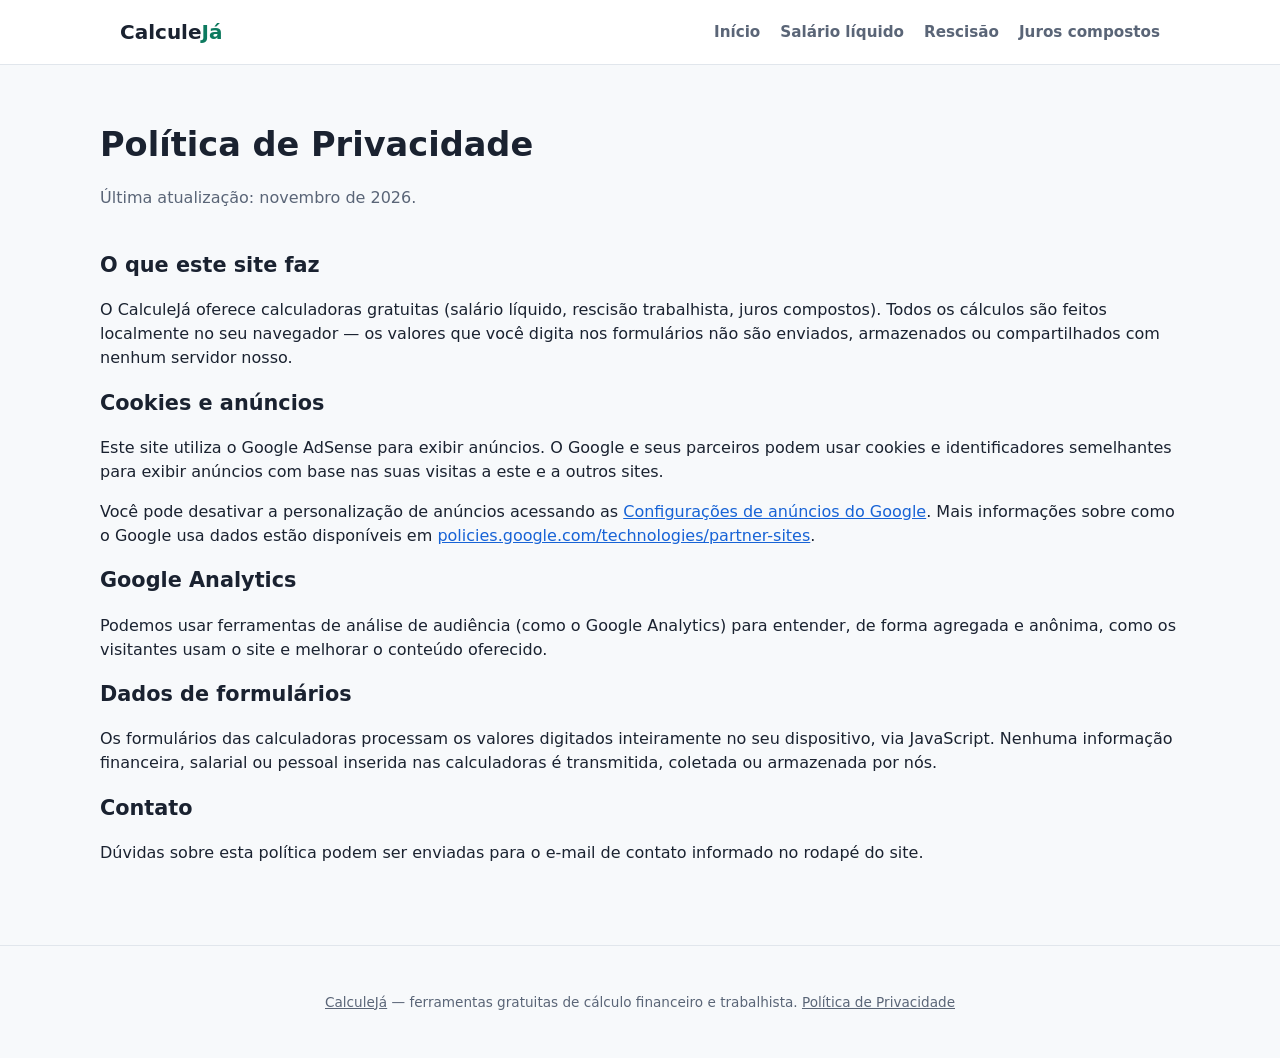
==== privacidade.html @ 0a13f357 "docs: adiciona pagina de politica de privacidade Necessaria para aprovacao do Google AdSense (uso de" ====
<!doctype html>
<html lang="pt-BR">
<head>
  <meta charset="UTF-8" />
  <meta name="viewport" content="width=device-width, initial-scale=1" />
  <title>Política de Privacidade — CalculeJá</title>
  <meta name="description" content="Política de privacidade do CalculeJá: como usamos cookies, anúncios e dados de navegação." />
  <meta name="robots" content="noindex" />
  <link rel="canonical" href="https://calculeja.vercel.app/privacidade.html" />
  <link rel="stylesheet" href="css/styles.css" />
  <script async src="https://pagead2.googlesyndication.com/pagead/js/adsbygoogle.js?client=ca-pub-5938250398235100" crossorigin="anonymous"></script>
</head>
<body>
  <a class="skip-link" href="#conteudo">Ir para o conteúdo</a>
  <header class="site-header">
    <div class="container">
      <a class="logo" href="index.html">Calcule<span>Já</span></a>
      <nav class="main-nav" aria-label="Navegação principal">
        <ul>
          <li><a href="index.html">Início</a></li>
          <li><a href="calculadoras/salario-liquido.html">Salário líquido</a></li>
          <li><a href="calculadoras/rescisao-trabalhista.html">Rescisão</a></li>
          <li><a href="calculadoras/juros-compostos.html">Juros compostos</a></li>
        </ul>
      </nav>
    </div>
  </header>

  <main id="conteudo" class="container calc-page">
    <div class="calc-header">
      <h1>Política de Privacidade</h1>
      <p>Última atualização: novembro de 2026.</p>
    </div>

    <section class="content-section">
      <h2>O que este site faz</h2>
      <p>O CalculeJá oferece calculadoras gratuitas (salário líquido, rescisão trabalhista, juros compostos). Todos os cálculos são feitos localmente no seu navegador — os valores que você digita nos formulários não são enviados, armazenados ou compartilhados com nenhum servidor nosso.</p>

      <h2>Cookies e anúncios</h2>
      <p>Este site utiliza o Google AdSense para exibir anúncios. O Google e seus parceiros podem usar cookies e identificadores semelhantes para exibir anúncios com base nas suas visitas a este e a outros sites.</p>
      <p>Você pode desativar a personalização de anúncios acessando as <a href="https://adssettings.google.com" target="_blank" rel="noopener">Configurações de anúncios do Google</a>. Mais informações sobre como o Google usa dados estão disponíveis em <a href="https://policies.google.com/technologies/partner-sites" target="_blank" rel="noopener">policies.google.com/technologies/partner-sites</a>.</p>

      <h2>Google Analytics</h2>
      <p>Podemos usar ferramentas de análise de audiência (como o Google Analytics) para entender, de forma agregada e anônima, como os visitantes usam o site e melhorar o conteúdo oferecido.</p>

      <h2>Dados de formulários</h2>
      <p>Os formulários das calculadoras processam os valores digitados inteiramente no seu dispositivo, via JavaScript. Nenhuma informação financeira, salarial ou pessoal inserida nas calculadoras é transmitida, coletada ou armazenada por nós.</p>

      <h2>Contato</h2>
      <p>Dúvidas sobre esta política podem ser enviadas para o e-mail de contato informado no rodapé do site.</p>
    </section>
  </main>

  <footer class="site-footer">
    <div class="container">
      <p><a href="index.html">CalculeJá</a> — ferramentas gratuitas de cálculo financeiro e trabalhista. <a href="privacidade.html">Política de Privacidade</a></p>
    </div>
  </footer>
  <script type="module" src="js/main.js"></script>
</body>
</html>
---- css/styles.css ----
:root {
  --color-bg: #f7f9fb;
  --color-surface: #ffffff;
  --color-text: #1a2230;
  --color-text-muted: #5a6577;
  --color-border: #e1e6ec;
  --color-primary: #0d7a5f;
  --color-primary-dark: #095c47;
  --color-primary-contrast: #ffffff;
  --color-accent: #1763d6;
  --color-danger: #c23b3b;
  --color-success-bg: #e6f4ef;
  --radius-sm: 6px;
  --radius-md: 12px;
  --radius-lg: 18px;
  --shadow-card: 0 1px 2px rgba(20, 30, 45, 0.06), 0 8px 24px rgba(20, 30, 45, 0.06);
  --max-width: 1080px;
}

@media (prefers-color-scheme: dark) {
  :root {
    --color-bg: #10151c;
    --color-surface: #1a212b;
    --color-text: #e9edf2;
    --color-text-muted: #9aa5b4;
    --color-border: #2b3340;
    --color-primary: #35c79a;
    --color-primary-dark: #2aa682;
    --color-primary-contrast: #0b1510;
    --color-accent: #6ea8ff;
    --color-danger: #ff8a80;
    --color-success-bg: #10291f;
    --shadow-card: 0 1px 2px rgba(0, 0, 0, 0.3), 0 8px 24px rgba(0, 0, 0, 0.35);
  }
}

* {
  box-sizing: border-box;
}

html {
  -webkit-text-size-adjust: 100%;
}

body {
  margin: 0;
  font-family: system-ui, -apple-system, "Segoe UI", Roboto, sans-serif;
  background: var(--color-bg);
  color: var(--color-text);
  line-height: 1.5;
}

img {
  max-width: 100%;
}

a {
  color: var(--color-accent);
}

.skip-link {
  position: absolute;
  left: -999px;
  top: 0;
  background: var(--color-primary);
  color: var(--color-primary-contrast);
  padding: 0.5rem 1rem;
  z-index: 100;
}
.skip-link:focus {
  left: 1rem;
  top: 1rem;
}

.container {
  max-width: var(--max-width);
  margin: 0 auto;
  padding: 0 1.25rem;
}

/* Header */
.site-header {
  background: var(--color-surface);
  border-bottom: 1px solid var(--color-border);
}
.site-header .container {
  display: flex;
  align-items: center;
  justify-content: space-between;
  min-height: 64px;
  flex-wrap: wrap;
  gap: 0.5rem;
}
.logo {
  font-weight: 700;
  font-size: 1.25rem;
  color: var(--color-text);
  text-decoration: none;
}
.logo span {
  color: var(--color-primary);
}
.main-nav ul {
  display: flex;
  gap: 1.25rem;
  list-style: none;
  margin: 0;
  padding: 0;
  flex-wrap: wrap;
}
.main-nav a {
  text-decoration: none;
  color: var(--color-text-muted);
  font-weight: 600;
  font-size: 0.95rem;
}
.main-nav a:hover,
.main-nav a[aria-current="page"] {
  color: var(--color-primary);
}

/* Hero */
.hero {
  padding: 3rem 0 2rem;
  text-align: center;
}
.hero h1 {
  font-size: clamp(1.8rem, 4vw, 2.6rem);
  margin-bottom: 0.5rem;
}
.hero p {
  color: var(--color-text-muted);
  max-width: 620px;
  margin: 0 auto;
  font-size: 1.05rem;
}

/* Cards grid */
.tools-grid {
  display: grid;
  grid-template-columns: repeat(auto-fit, minmax(260px, 1fr));
  gap: 1.25rem;
  padding: 1rem 0 3rem;
}
.tool-card {
  background: var(--color-surface);
  border: 1px solid var(--color-border);
  border-radius: var(--radius-lg);
  padding: 1.5rem;
  box-shadow: var(--shadow-card);
  text-decoration: none;
  color: var(--color-text);
  display: flex;
  flex-direction: column;
  gap: 0.5rem;
  transition: transform 0.15s ease, border-color 0.15s ease;
}
.tool-card:hover,
.tool-card:focus-visible {
  transform: translateY(-2px);
  border-color: var(--color-primary);
}
.tool-card .icon {
  font-size: 1.75rem;
}
.tool-card h2 {
  margin: 0;
  font-size: 1.15rem;
}
.tool-card p {
  margin: 0;
  color: var(--color-text-muted);
  font-size: 0.92rem;
}

/* Calculator layout */
.calc-page {
  padding: 2rem 0 4rem;
}
.calc-header h1 {
  font-size: clamp(1.5rem, 3.5vw, 2.1rem);
  margin-bottom: 0.25rem;
}
.calc-header p {
  color: var(--color-text-muted);
  max-width: 640px;
}
.calc-layout {
  display: grid;
  grid-template-columns: minmax(280px, 420px) 1fr;
  gap: 1.5rem;
  align-items: start;
  margin-top: 1.5rem;
}
@media (max-width: 760px) {
  .calc-layout {
    grid-template-columns: 1fr;
  }
}

.card {
  background: var(--color-surface);
  border: 1px solid var(--color-border);
  border-radius: var(--radius-lg);
  padding: 1.5rem;
  box-shadow: var(--shadow-card);
}

.field {
  margin-bottom: 1.1rem;
}
.field label {
  display: block;
  font-weight: 600;
  font-size: 0.9rem;
  margin-bottom: 0.35rem;
}
.field .hint {
  display: block;
  color: var(--color-text-muted);
  font-size: 0.8rem;
  margin-top: 0.3rem;
}
input,
select {
  width: 100%;
  padding: 0.65rem 0.75rem;
  border: 1px solid var(--color-border);
  border-radius: var(--radius-sm);
  background: var(--color-bg);
  color: var(--color-text);
  font-size: 1rem;
}
input:focus,
select:focus {
  outline: 2px solid var(--color-primary);
  outline-offset: 1px;
}
.error-msg {
  color: var(--color-danger);
  font-size: 0.82rem;
  margin-top: 0.3rem;
  min-height: 1em;
}

button.btn-primary {
  background: var(--color-primary);
  color: var(--color-primary-contrast);
  border: none;
  padding: 0.75rem 1.25rem;
  border-radius: var(--radius-sm);
  font-weight: 700;
  font-size: 1rem;
  cursor: pointer;
  width: 100%;
  min-height: 44px;
}
button.btn-primary:hover {
  background: var(--color-primary-dark);
}
button.btn-primary:disabled {
  opacity: 0.6;
  cursor: not-allowed;
}

.result-panel {
  min-height: 100%;
}
.result-empty {
  color: var(--color-text-muted);
  text-align: center;
  padding: 2.5rem 1rem;
}
.result-total {
  background: var(--color-success-bg);
  border-radius: var(--radius-md);
  padding: 1.25rem;
  margin-bottom: 1rem;
  text-align: center;
}
.result-total .label {
  color: var(--color-text-muted);
  font-size: 0.85rem;
}
.result-total .value {
  font-size: clamp(1.6rem, 4vw, 2.1rem);
  font-weight: 800;
  color: var(--color-primary-dark);
}

table.breakdown {
  width: 100%;
  border-collapse: collapse;
  font-size: 0.92rem;
}
table.breakdown th,
table.breakdown td {
  text-align: left;
  padding: 0.55rem 0.4rem;
  border-bottom: 1px solid var(--color-border);
}
table.breakdown td:last-child,
table.breakdown th:last-child {
  text-align: right;
}
table.breakdown tfoot td {
  font-weight: 700;
  border-bottom: none;
}

.content-section {
  margin-top: 2.5rem;
}
.content-section h2 {
  font-size: 1.3rem;
}
.content-section h3 {
  font-size: 1.05rem;
}

.disclaimer {
  font-size: 0.82rem;
  color: var(--color-text-muted);
  background: var(--color-surface);
  border: 1px solid var(--color-border);
  border-radius: var(--radius-md);
  padding: 1rem;
  margin-top: 2rem;
}

.site-footer {
  border-top: 1px solid var(--color-border);
  padding: 2rem 0;
  color: var(--color-text-muted);
  font-size: 0.85rem;
  text-align: center;
}
.site-footer a {
  color: var(--color-text-muted);
}

@media (prefers-reduced-motion: reduce) {
  * {
    transition: none !important;
  }
}
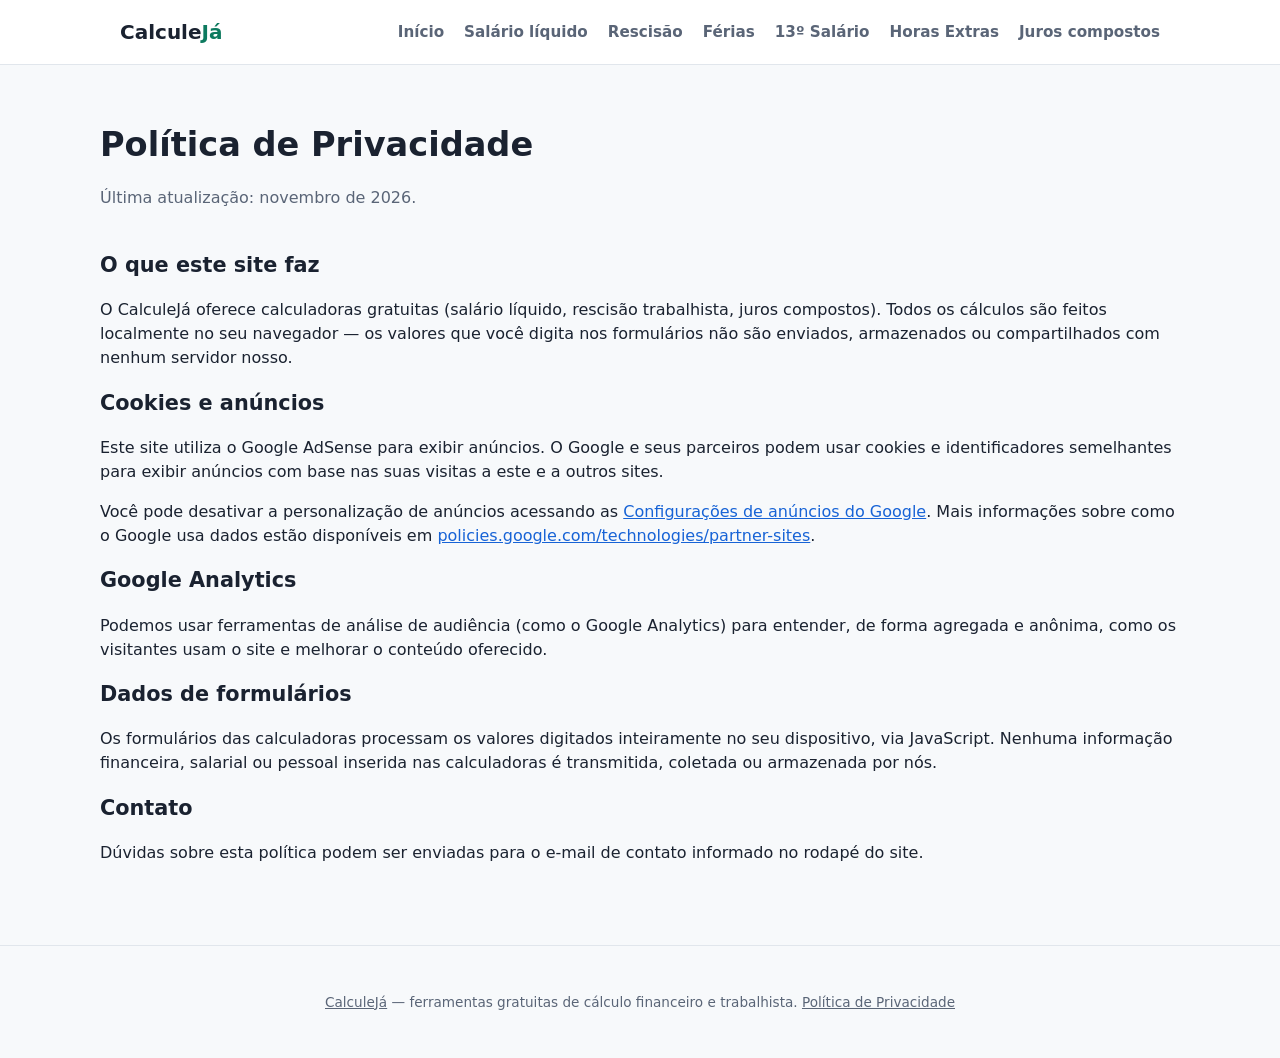
==== commit c9ef761f: "feat: adiciona calculadoras de ferias, 13o salario e horas extras Novas calculadoras de nicho menos " ====
--- a/privacidade.html
+++ b/privacidade.html
@@ -20,6 +20,9 @@
           <li><a href="index.html">Início</a></li>
           <li><a href="calculadoras/salario-liquido.html">Salário líquido</a></li>
           <li><a href="calculadoras/rescisao-trabalhista.html">Rescisão</a></li>
+          <li><a href="calculadoras/ferias.html">Férias</a></li>
+          <li><a href="calculadoras/decimo-terceiro.html">13º Salário</a></li>
+          <li><a href="calculadoras/horas-extras.html">Horas Extras</a></li>
           <li><a href="calculadoras/juros-compostos.html">Juros compostos</a></li>
         </ul>
       </nav>
